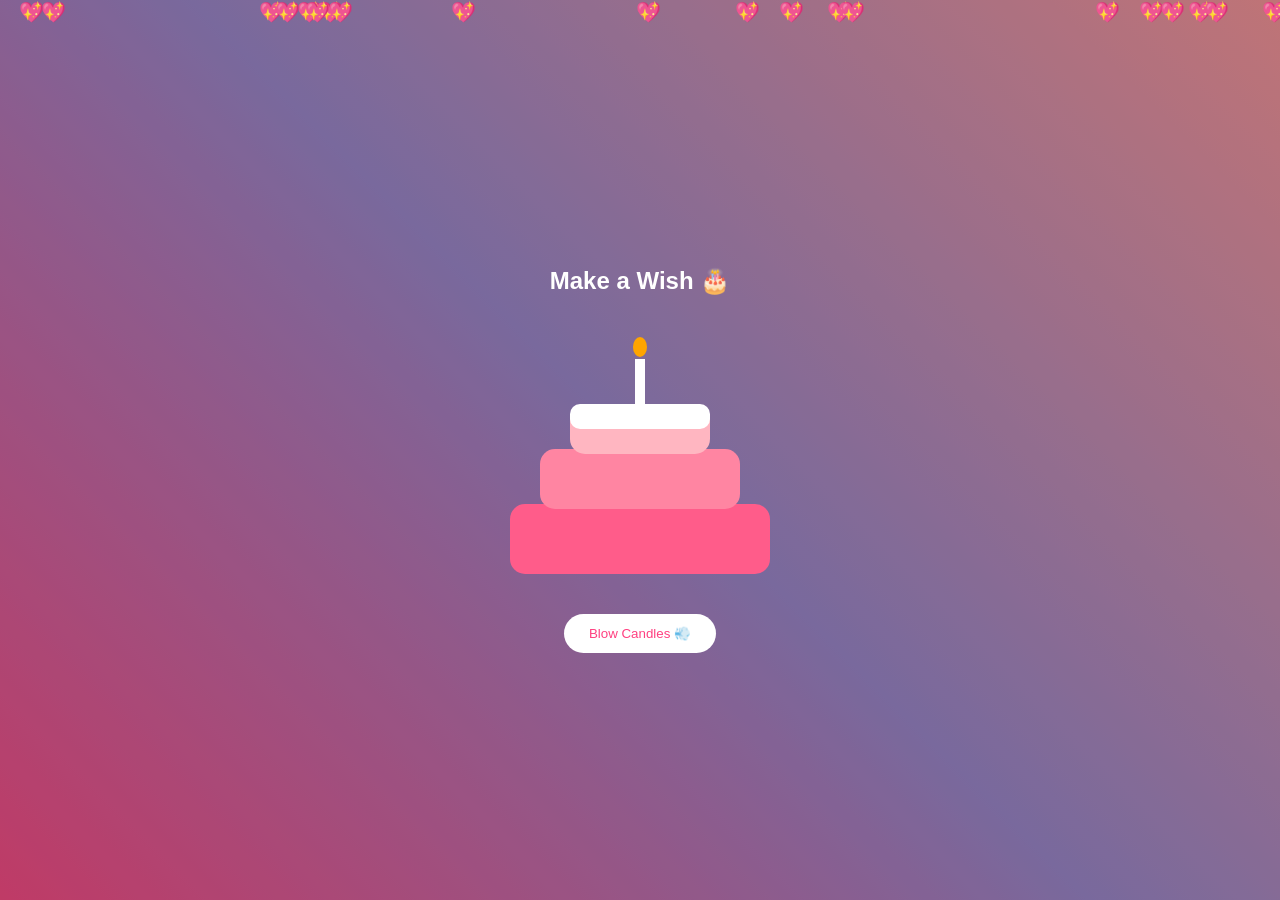
==== main.html @ f1bb5a37 "save2" ====
<!DOCTYPE html>
<html lang="en">
<head>
<meta charset="UTF-8">
<meta name="viewport" content="width=device-width, initial-scale=1.0">
<title>For You 💖</title>
<link rel="stylesheet" href="main.css">
</head>

<body>

<!-- 🎂 CAKE SCREEN -->
<section id="cake-screen" class="screen active">
    <h1>Make a Wish 🎂</h1>

    <div class="cake">
        <div class="layer bottom-layer"></div>
        <div class="layer middle-layer"></div>
        <div class="layer top-layer"></div>
        <div class="icing"></div>

        <div class="candle">
            <div class="flame" id="flame"></div>
        </div>
    </div>

    <button onclick="blowCandle()">Blow Candles 💨</button>
</section>

<!-- ❓ QUESTION -->
<section id="question-screen" class="screen">
    <div class="question-box">
        <h1>Ready for your surprise? 😏</h1>

        <div class="btn-group">
            <button onclick="answerYes()">YES 💖</button>
            <button onclick="answerNo()">NO 🙄</button>
        </div>

        <p id="noMsg"></p>
    </div>
</section>

<!-- 🎁 BOXES -->
<section id="boxes-screen" class="screen">
    <h1>Choose Your Surprise 🎁</h1>

    <div class="boxes">
        <div class="gift-box" onclick="openBox(this,1)">
            <div class="gift-lid"></div>
            <div class="gift-body">📸 Memories</div>
        </div>

        <div class="gift-box" onclick="openBox(this,2)">
            <div class="gift-lid"></div>
            <div class="gift-body">💌 Wishes</div>
        </div>

        <div class="gift-box" onclick="openBox(this,3)">
            <div class="gift-lid"></div>
            <div class="gift-body">🙏 Prayer</div>
        </div>
    </div>
</section>

<!-- 📄 VIEW PAGE -->
<section id="view-screen" class="screen">
    <button class="back-btn" onclick="goBack()">⬅ Back</button>
    <div id="view-content"></div>
</section>

<script src="main.js"></script>
</body>
</html>
---- main.css ----
:root {
    --main-gradient: linear-gradient(45deg, #ff4e88, #a18cd1, #ff9a9e);
}

body {
    margin: 0;
    font-family: 'Poppins', sans-serif;
    overflow: hidden;
    text-align: center;
    color: white;
}

/* SCREENS */
.screen {
    position: absolute;
    inset: 0;
    display: none;
    justify-content: center;
    align-items: center;
    flex-direction: column;
}
.active { display: flex; }

/* BACKGROUND */
#cake-screen,
#question-screen,
#boxes-screen,
#view-screen {
    background: var(--main-gradient);
}

/* OVERLAY */
.screen::before {
    content: "";
    position: absolute;
    inset: 0;
    background: rgba(0,0,0,0.25);
}
.screen > * { position: relative; z-index: 2; }

/* 🎂 CAKE */
.cake {
    position: relative;
    width: 260px;
    height: 220px;
    margin: 40px auto;
}

.layer {
    position: absolute;
    left: 50%;
    transform: translateX(-50%);
    border-radius: 15px;
}

.bottom-layer { width: 260px; height: 70px; background:#ff5c8a; bottom:0; }
.middle-layer { width: 200px; height: 60px; background:#ff85a2; bottom:65px; }
.top-layer { width: 140px; height: 50px; background:#ffb6c1; bottom:120px; }

.icing {
    position: absolute;
    width: 140px;
    height: 25px;
    background: white;
    border-radius: 10px;
    bottom:145px;
    left:50%;
    transform: translateX(-50%);
}

/* CANDLE */
.candle {
    width:10px;
    height:45px;
    background:white;
    position:absolute;
    bottom:170px;
    left:50%;
    transform:translateX(-50%);
}

/* FLAME */
.flame {
    width:14px;
    height:20px;
    background:orange;
    border-radius:50%;
    position:absolute;
    top:-22px;
    left:50%;
    transform:translateX(-50%);
    animation:flicker 0.2s infinite alternate;
}

@keyframes flicker {
    from { transform:translateX(-50%) scale(1); }
    to { transform:translateX(-50%) scale(1.2); }
}

.blow {
    animation:blowOut 0.6s forwards;
}
@keyframes blowOut {
    to { opacity:0; transform:translateX(-50%) scale(0); }
}

/* BUTTON */
button {
    padding:12px 25px;
    border-radius:25px;
    border:none;
    cursor:pointer;
    background:white;
    color:#ff4081;
}

/* ❓ QUESTION BOX */
.question-box {
    width:320px;
    padding:30px;
    background:rgba(255,255,255,0.15);
    backdrop-filter:blur(15px);
    border-radius:25px;
}

.btn-group { margin-top:20px; }

/* 🎁 BOXES */
.boxes {
    display:flex;
    gap:30px;
    margin-top:30px;
}

/* 🎁 GIFT BOX */
.gift-box {
    width:160px;
    height:160px;
    position:relative;
    cursor:pointer;
    perspective:1000px;
}

.gift-body {
    width:100%;
    height:100%;
    background:rgba(255,255,255,0.2);
    border-radius:20px;
    display:flex;
    justify-content:center;
    align-items:center;
    font-weight:bold;
}

.gift-lid {
    position:absolute;
    top:-18px;
    width:100%;
    height:40px;
    background:rgba(255,255,255,0.3);
    border-radius:15px;
    transform-origin:bottom;
    transition:0.6s;
}

.gift-box.open .gift-lid {
    transform: rotateX(-120deg);
}

/* VIEW */
#view-content {
    width:70%;
    padding:30px;
    background:rgba(255,255,255,0.2);
    border-radius:25px;
}

/* BACK BUTTON */
.back-btn {
    position:absolute;
    top:20px;
    left:20px;
}

/* 💖 HEARTS */
.heart {
    position:absolute;
    font-size:20px;
    animation:floatUp linear infinite;
}
@keyframes floatUp {
    from { transform:translateY(0); }
    to { transform:translateY(-100vh); }
}
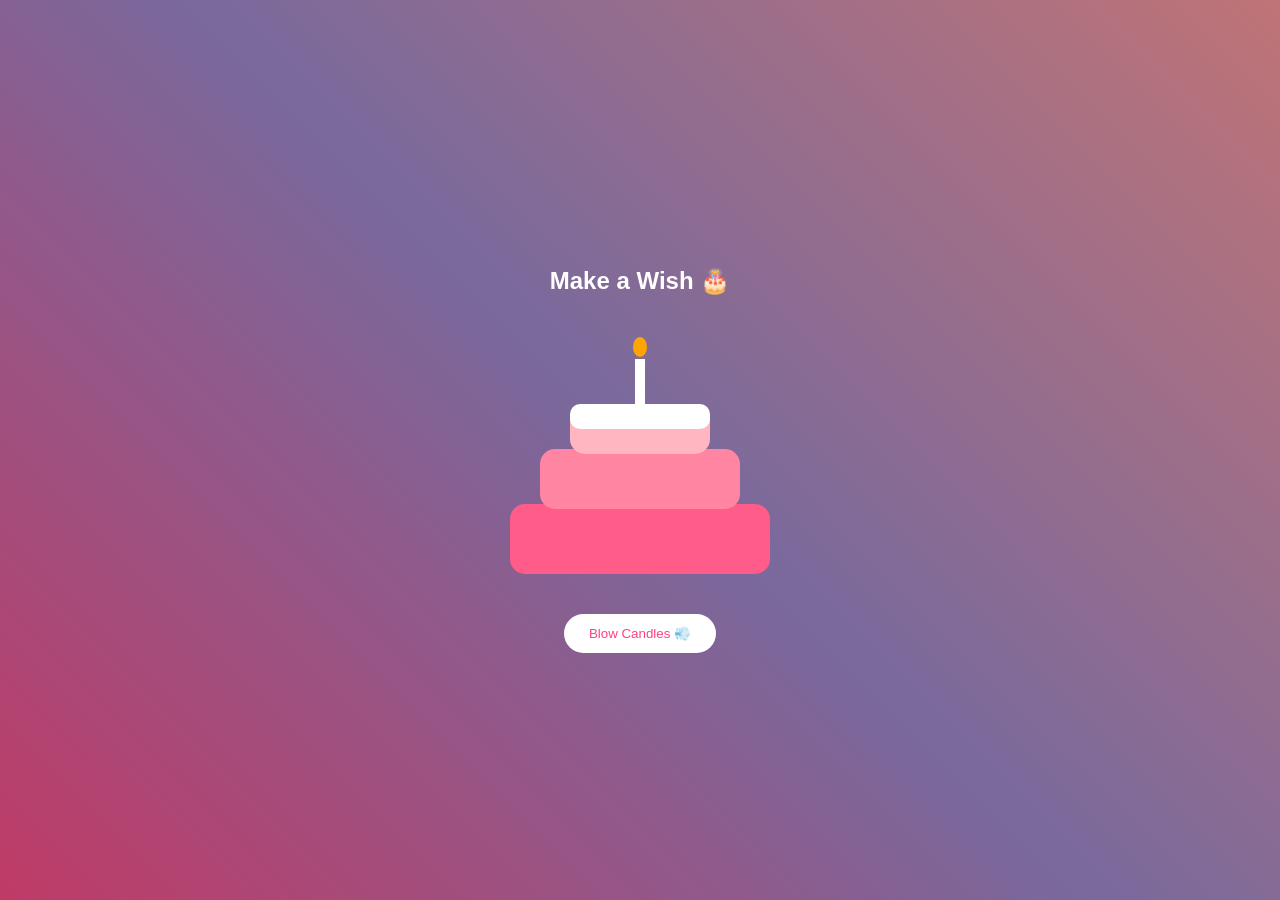
==== commit da84bce3: "save3" ====
--- a/main.html
+++ b/main.html
@@ -41,31 +41,32 @@
     </div>
 </section>
 
-<!-- 🎁 BOXES -->
 <section id="boxes-screen" class="screen">
     <h1>Choose Your Surprise 🎁</h1>
 
-    <div class="boxes">
+    <div class="boxes">  <!-- ✅ THIS WRAPPER MUST EXIST -->
+
         <div class="gift-box" onclick="openBox(this,1)">
             <div class="gift-lid"></div>
-            <div class="gift-body">📸 Memories</div>
+            <div class="gift-body">📸 <span>Memories</span></div>
         </div>
 
         <div class="gift-box" onclick="openBox(this,2)">
             <div class="gift-lid"></div>
-            <div class="gift-body">💌 Wishes</div>
+            <div class="gift-body">💌 <span>Wishes</span></div>
         </div>
 
         <div class="gift-box" onclick="openBox(this,3)">
             <div class="gift-lid"></div>
-            <div class="gift-body">🙏 Prayer</div>
+            <div class="gift-body">🙏 <span>Prayer</span></div>
         </div>
+
     </div>
 </section>
 
 <!-- 📄 VIEW PAGE -->
 <section id="view-screen" class="screen">
-    <button class="back-btn" onclick="goBack()">⬅ Back</button>
+<button class="back-btn" onclick="goBack()">⬅ Back</button>
     <div id="view-content"></div>
 </section>
 
--- a/main.css
+++ b/main.css
@@ -18,6 +18,7 @@
     justify-content: center;
     align-items: center;
     flex-direction: column;
+    overflow: hidden;
 }
 .active { display: flex; }
 
@@ -35,6 +36,7 @@
     position: absolute;
     inset: 0;
     background: rgba(0,0,0,0.25);
+    pointer-events: none;
 }
 .screen > * { position: relative; z-index: 2; }
 
@@ -125,42 +127,101 @@
 
 .btn-group { margin-top:20px; }
 
-/* 🎁 BOXES */
+/* 🎁 CLEAN HORIZONTAL BOX LAYOUT */
 .boxes {
-    display:flex;
-    gap:30px;
-    margin-top:30px;
+    display: flex;
+    justify-content: center;
+    align-items: center;
+    gap: 50px;
+    margin-top: 60px;
 }
 
 /* 🎁 GIFT BOX */
 .gift-box {
-    width:160px;
-    height:160px;
-    position:relative;
-    cursor:pointer;
-    perspective:1000px;
-}
-
+    width: 180px;
+    height: 180px;
+
+    position: relative;
+    flex: 0 0 auto;
+
+    border-radius: 20px;
+    overflow: hidden;
+
+    display: flex;
+    justify-content: center;
+    align-items: center;
+
+    cursor: pointer;
+    transition: transform 0.3s ease;
+}
+
+.gift-box:hover {
+    transform: translateY(-12px) scale(1.05);
+}
+
+/* 🎁 BODY */
 .gift-body {
-    width:100%;
-    height:100%;
-    background:rgba(255,255,255,0.2);
-    border-radius:20px;
-    display:flex;
-    justify-content:center;
-    align-items:center;
-    font-weight:bold;
-}
-
+    width: 100%;
+    height: 100%;
+
+    background: rgba(255,255,255,0.15);
+    backdrop-filter: blur(10px);
+
+    border-radius: 20px;
+
+    display: flex;
+    flex-direction: column;
+    justify-content: center;
+    align-items: center;
+
+    font-size: 16px;
+    font-weight: bold;
+
+    position: relative;
+    z-index: 2;
+}
+
+/* 🎀 RIBBON FIXED */
+.gift-body::before {
+    content: "";
+    position: absolute;
+    width: 8px;
+    height: 100%;
+    background: linear-gradient(#fff, #ff4e88);
+    left: 50%;
+    transform: translateX(-50%);
+    z-index: 1;
+}
+
+.gift-body::after {
+    content: "";
+    position: absolute;
+    height: 8px;
+    width: 100%;
+    background: linear-gradient(90deg, #fff, #a18cd1);
+    top: 50%;
+    transform: translateY(-50%);
+    z-index: 1;
+}
+
+/* TEXT */
+.gift-body span {
+    margin-top: 8px;
+    font-size: 14px;
+    position: relative;
+    z-index: 3;
+}
+
+/* 🎁 LID */
 .gift-lid {
-    position:absolute;
-    top:-18px;
-    width:100%;
-    height:40px;
-    background:rgba(255,255,255,0.3);
-    border-radius:15px;
-    transform-origin:bottom;
-    transition:0.6s;
+    position: absolute;
+    top: -18px;
+    width: 100%;
+    height: 40px;
+    background: rgba(255,255,255,0.3);
+    border-radius: 15px;
+    transform-origin: bottom;
+    transition: transform 0.6s ease;
 }
 
 .gift-box.open .gift-lid {
@@ -177,9 +238,10 @@
 
 /* BACK BUTTON */
 .back-btn {
-    position:absolute;
-    top:20px;
-    left:20px;
+    position: absolute;
+    top: 20px;
+    left: 20px;
+    z-index: 10;
 }
 
 /* 💖 HEARTS */
@@ -191,4 +253,54 @@
 @keyframes floatUp {
     from { transform:translateY(0); }
     to { transform:translateY(-100vh); }
+}
+
+/* 💎 LUXURY CARD */
+.lux-card {
+    width: 75%;
+    max-width: 700px;
+    padding: 40px;
+    background: rgba(255,255,255,0.15);
+    backdrop-filter: blur(20px);
+    border-radius: 25px;
+    box-shadow: 0 25px 60px rgba(0,0,0,0.4);
+    text-align: center;
+}
+
+.lux-card h2 {
+    margin-bottom: 20px;
+    font-size: 26px;
+}
+
+.lux-card p {
+    font-size: 18px;
+    line-height: 1.6;
+}
+
+/* 📸 GALLERY */
+.gallery {
+    display: flex;
+    gap: 15px;
+    justify-content: center;
+    margin-bottom: 20px;
+}
+
+.gallery img {
+    width: 120px;
+    height: 160px;
+    object-fit: cover;
+    border-radius: 15px;
+    transition: 0.4s;
+}
+
+.gallery img:hover {
+    transform: scale(1.1);
+}
+
+/* ✨ GLOW CARD */
+.glow-card {
+    box-shadow:
+        0 0 20px rgba(255,255,255,0.3),
+        0 0 40px rgba(255,200,255,0.4),
+        0 0 60px rgba(255,150,255,0.5);
 }
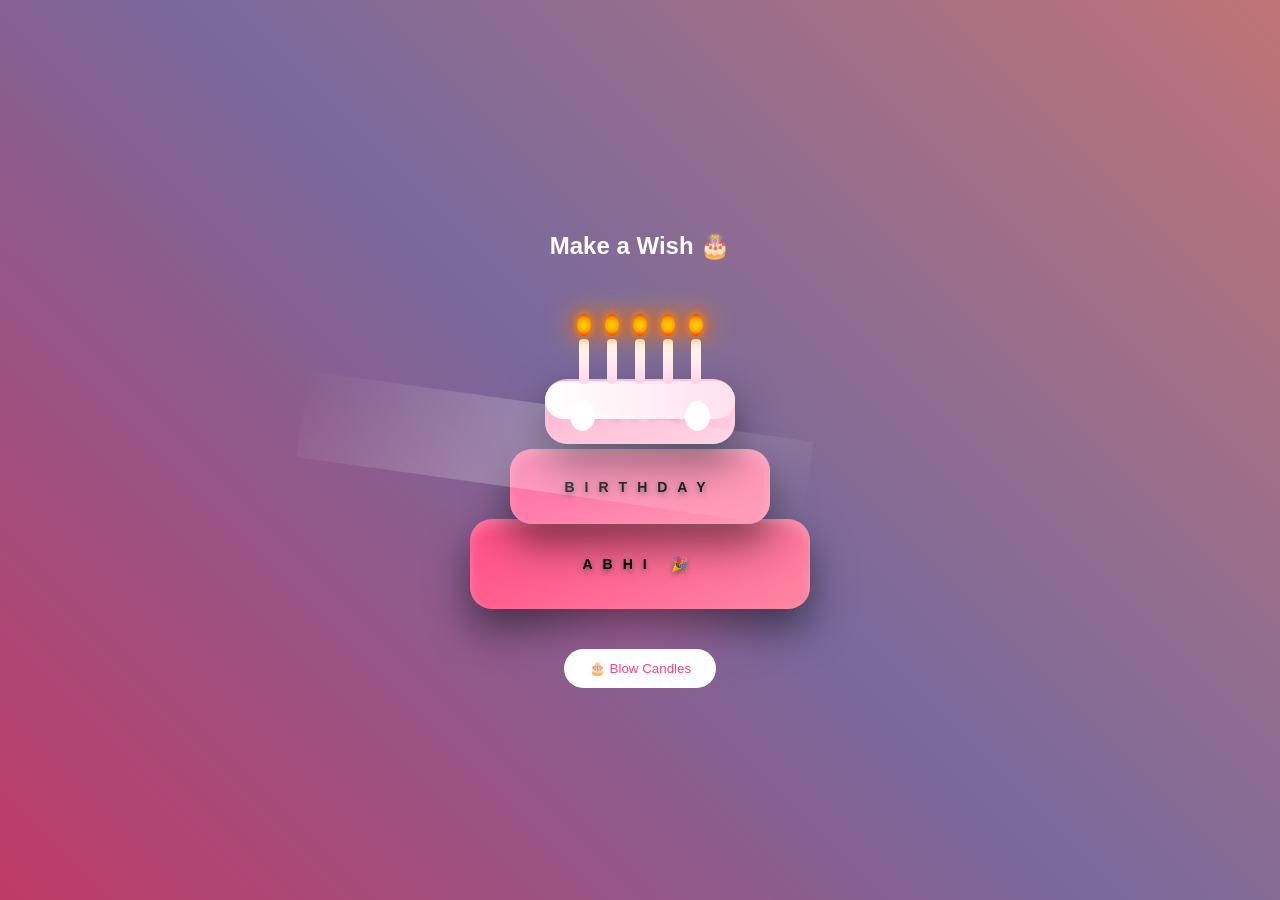
==== commit 63eb8aac: "4" ====
--- a/main.html
+++ b/main.html
@@ -12,20 +12,32 @@
 <!-- 🎂 CAKE SCREEN -->
 <section id="cake-screen" class="screen active">
     <h1>Make a Wish 🎂</h1>
-
-    <div class="cake">
-        <div class="layer bottom-layer"></div>
-        <div class="layer middle-layer"></div>
-        <div class="layer top-layer"></div>
-        <div class="icing"></div>
-
-        <div class="candle">
-            <div class="flame" id="flame"></div>
-        </div>
+<div class="cake">
+    <div class="layer bottom-layer">
+        <span>ABHI 🎉</span>
     </div>
 
-    <button onclick="blowCandle()">Blow Candles 💨</button>
-</section>
+    <div class="layer middle-layer">
+        <span>BIRTHDAY</span>
+    </div>
+
+    <div class="layer top-layer">
+        <span>HAPPY</span>
+    </div>
+
+    <div class="icing"></div>
+
+    <!-- 🎂 MULTIPLE CANDLES -->
+    <div class="candles">
+        <div class="candle"><div class="flame"></div></div>
+        <div class="candle"><div class="flame"></div></div>
+        <div class="candle"><div class="flame"></div></div>
+        <div class="candle"><div class="flame"></div></div>
+        <div class="candle"><div class="flame"></div></div>
+    </div>
+</div>
+
+<button onclick="blowCandles()">🎂 Blow Candles</button></section>
 
 <!-- ❓ QUESTION -->
 <section id="question-screen" class="screen">
@@ -42,8 +54,7 @@
 </section>
 
 <section id="boxes-screen" class="screen">
-    <h1>Choose Your Surprise 🎁</h1>
-
+<h1>Choose Your Surprise 🎁</h1>
     <div class="boxes">  <!-- ✅ THIS WRAPPER MUST EXIST -->
 
         <div class="gift-box" onclick="openBox(this,1)">
--- a/main.css
+++ b/main.css
@@ -41,69 +41,188 @@
 .screen > * { position: relative; z-index: 2; }
 
 /* 🎂 CAKE */
+/* ================= 🎂 PREMIUM CAKE ================= */
 .cake {
     position: relative;
+    width: 340px;
+    height: 290px;
+    margin: 40px auto;
+    animation: floatCake 3s ease-in-out infinite;
+}
+
+/* FLOAT */
+@keyframes floatCake {
+    0%,100% { transform: translateY(0); }
+    50% { transform: translateY(-15px); }
+}
+
+/* 🌟 GLOW BASE */
+.cake::before {
+    content: "";
+    position: absolute;
+    bottom: -25px;
+    left: 50%;
+    transform: translateX(-50%);
     width: 260px;
-    height: 220px;
-    margin: 40px auto;
-}
-
+    height: 60px;
+    background: radial-gradient(circle, rgba(255,120,200,0.7), transparent);
+    filter: blur(25px);
+}
+
+/* ✨ SHINE SWEEP */
+.cake::after {
+    content: "";
+    position: absolute;
+    top: 30%;
+    left: -50%;
+    width: 150%;
+    height: 30%;
+
+    background: linear-gradient(
+        120deg,
+        transparent,
+        rgba(255,255,255,0.25),
+        transparent
+    );
+
+    transform: rotate(8deg);
+    animation: shineMove 5s linear infinite;
+}
+
+@keyframes shineMove {
+    from { left: -50%; }
+    to { left: 120%; }
+}
+
+
+/* 🎂 LAYERS */
 .layer {
     position: absolute;
     left: 50%;
     transform: translateX(-50%);
-    border-radius: 15px;
-}
-
-.bottom-layer { width: 260px; height: 70px; background:#ff5c8a; bottom:0; }
-.middle-layer { width: 200px; height: 60px; background:#ff85a2; bottom:65px; }
-.top-layer { width: 140px; height: 50px; background:#ffb6c1; bottom:120px; }
-
+    border-radius: 22px;
+
+    box-shadow:
+        inset 0 6px 12px rgba(255,255,255,0.25),
+        0 20px 40px rgba(0,0,0,0.5);
+}
+
+/* bottom */
+.bottom-layer {
+    width: 340px;
+    height: 90px;
+    background: linear-gradient(145deg, #ff4e88, #ff85a2);
+    bottom: 0;
+}
+
+/* middle */
+.middle-layer {
+    width: 260px;
+    height: 75px;
+    background: linear-gradient(145deg, #ff6fa5, #ff9ab8);
+    bottom: 85px;
+}
+
+/* top */
+.top-layer {
+    width: 190px;
+    height: 65px;
+    background: linear-gradient(145deg, #ff9ac0, #ffd1e3);
+    bottom: 165px;
+}
+
+/* 🍦 ICING (ANIMATED) */
 .icing {
     position: absolute;
-    width: 140px;
-    height: 25px;
-    background: white;
-    border-radius: 10px;
-    bottom:145px;
-    left:50%;
+    width: 190px;
+    height: 38px;
+    bottom: 190px;
+    left: 50%;
     transform: translateX(-50%);
-}
-
-/* CANDLE */
+    border-radius: 20px;
+
+    background: linear-gradient(270deg,#fff,#ffeef5,#ffd6e7,#fff);
+    background-size: 400% 400%;
+    animation: icingMove 6s ease infinite;
+}
+
+@keyframes icingMove {
+    0% { background-position:0% 50%; }
+    50% { background-position:100% 50%; }
+    100% { background-position:0% 50%; }
+}
+
+/* icing drips */
+.icing::before,
+.icing::after {
+    content: "";
+    position: absolute;
+    width: 25px;
+    height: 30px;
+    background: #fff;
+    border-radius: 50%;
+    bottom: -12px;
+}
+.icing::before { left: 25px; }
+.icing::after { right: 25px; }
+
+
+/* 🕯 CANDLES (6 TOTAL) */
+/* 🎯 CANDLES WRAPPER (ALIGNED ON TOP LAYER) */
+.candles {
+    position: absolute;
+    bottom: 225px;   /* 🔥 perfectly sits on top layer */
+    left: 50%;
+    transform: translateX(-50%);
+
+    display: flex;
+    gap: 18px;
+}
+
+/* 🕯 CANDLE */
 .candle {
-    width:10px;
-    height:45px;
-    background:white;
-    position:absolute;
-    bottom:170px;
-    left:50%;
-    transform:translateX(-50%);
-}
-
-/* FLAME */
+    width: 10px;
+    height: 45px;
+    background: linear-gradient(#fff, #ffd6e7);
+    border-radius: 4px;
+    position: relative;
+}
+
+/* 🔥 FLAME */
 .flame {
-    width:14px;
-    height:20px;
-    background:orange;
-    border-radius:50%;
-    position:absolute;
-    top:-22px;
-    left:50%;
-    transform:translateX(-50%);
-    animation:flicker 0.2s infinite alternate;
-}
-
+    width: 14px;
+    height: 22px;
+    background: radial-gradient(circle, #ffd700, orange, red);
+    border-radius: 50%;
+
+    position: absolute;
+    top: -25px;
+    left: 50%;
+    transform: translateX(-50%);
+
+    animation: flicker 0.2s infinite alternate;
+
+    box-shadow:
+        0 0 10px orange,
+        0 0 20px red,
+        0 0 30px yellow;
+}
+
+/* flicker */
 @keyframes flicker {
-    from { transform:translateX(-50%) scale(1); }
-    to { transform:translateX(-50%) scale(1.2); }
-}
-
+    from { transform: translateX(-50%) scale(1); }
+    to { transform: translateX(-50%) scale(1.3); }
+}
+
+/* blow */
 .blow {
-    animation:blowOut 0.6s forwards;
+    animation: blowOut 0.6s forwards;
 }
 @keyframes blowOut {
-    to { opacity:0; transform:translateX(-50%) scale(0); }
+    to {
+        opacity: 0;
+        transform: translateX(-50%) scale(0);
+    }
 }
 
 /* BUTTON */
@@ -118,16 +237,36 @@
 
 /* ❓ QUESTION BOX */
 .question-box {
-    width:320px;
-    padding:30px;
-    background:rgba(255,255,255,0.15);
-    backdrop-filter:blur(15px);
-    border-radius:25px;
-}
-
-.btn-group { margin-top:20px; }
-
-/* 🎁 CLEAN HORIZONTAL BOX LAYOUT */
+    width: 360px;
+    padding: 35px;
+    background: rgba(255, 255, 255, 0.12);
+    backdrop-filter: blur(18px);
+    border-radius: 25px;
+    box-shadow:
+        0 20px 50px rgba(0,0,0,0.4),
+        inset 0 0 20px rgba(255,255,255,0.1);
+    text-align: center;
+    animation: fadeUpBox 0.8s ease;
+}
+
+@keyframes fadeUpBox {
+    from { opacity:0; transform:translateY(30px) scale(0.95); }
+    to { opacity:1; transform:translateY(0) scale(1); }
+}
+
+.btn-group button {
+    margin: 10px;
+    padding: 12px 28px;
+    border-radius: 25px;
+    border: none;
+    font-size: 15px;
+    font-weight: 600;
+    background: linear-gradient(45deg, #ff4e88, #a18cd1);
+    color: white;
+    box-shadow: 0 10px 25px rgba(0,0,0,0.3);
+}
+
+/* 🎁 BOXES */
 .boxes {
     display: flex;
     justify-content: center;
@@ -136,21 +275,12 @@
     margin-top: 60px;
 }
 
-/* 🎁 GIFT BOX */
 .gift-box {
     width: 180px;
     height: 180px;
-
     position: relative;
-    flex: 0 0 auto;
-
     border-radius: 20px;
     overflow: hidden;
-
-    display: flex;
-    justify-content: center;
-    align-items: center;
-
     cursor: pointer;
     transition: transform 0.3s ease;
 }
@@ -163,25 +293,23 @@
 .gift-body {
     width: 100%;
     height: 100%;
-
     background: rgba(255,255,255,0.15);
     backdrop-filter: blur(10px);
-
     border-radius: 20px;
-
     display: flex;
-    flex-direction: column;
     justify-content: center;
     align-items: center;
-
-    font-size: 16px;
-    font-weight: bold;
-
     position: relative;
     z-index: 2;
 }
 
-/* 🎀 RIBBON FIXED */
+/* 🎀 RIBBON */
+.gift-body::before,
+.gift-body::after {
+    z-index: 0;
+    opacity: 0.6;
+}
+
 .gift-body::before {
     content: "";
     position: absolute;
@@ -190,7 +318,6 @@
     background: linear-gradient(#fff, #ff4e88);
     left: 50%;
     transform: translateX(-50%);
-    z-index: 1;
 }
 
 .gift-body::after {
@@ -201,39 +328,102 @@
     background: linear-gradient(90deg, #fff, #a18cd1);
     top: 50%;
     transform: translateY(-50%);
-    z-index: 1;
 }
 
 /* TEXT */
 .gift-body span {
-    margin-top: 8px;
-    font-size: 14px;
     position: relative;
     z-index: 3;
-}
-
-/* 🎁 LID */
-.gift-lid {
-    position: absolute;
-    top: -18px;
-    width: 100%;
-    height: 40px;
-    background: rgba(255,255,255,0.3);
+    font-size: 15px;
+    transition: 0.3s ease;
+}
+
+/* ✨ GLOW HOVER */
+.gift-box:hover .gift-body span {
+    text-shadow:
+        0 0 8px #fff,
+        0 0 15px #ff4e88,
+        0 0 25px #a18cd1;
+    transform: scale(1.1);
+}
+
+/* 🎬 HEADING */
+#boxes-screen h1 {
+    opacity: 0;
+    transform: translateY(-30px);
+    font-size: 65px;
+}
+
+#boxes-screen.active h1 {
+    animation: fadeSlide 1s ease forwards;
+}
+
+@keyframes fadeSlide {
+    to {
+        opacity: 1;
+        transform: translateY(0);
+    }
+}
+
+/* 📸 MEMORIES GLASSMORPHISM */
+#view-content {
+    display: flex;
+    flex-direction: column;
+    align-items: center;
+
+    width: 70%;
+    max-width: 750px;
+    padding: 40px;
+
+    background: rgba(255, 255, 255, 0.15);
+    backdrop-filter: blur(20px);
+    -webkit-backdrop-filter: blur(20px);
+
+    border-radius: 25px;
+
+    border: 1px solid rgba(255,255,255,0.25);
+
+    box-shadow:
+        0 25px 60px rgba(0,0,0,0.4),
+        inset 0 0 20px rgba(255,255,255,0.15);
+}
+
+/* 📷 GALLERY */
+.gallery {
+    display: flex;
+    gap: 18px;
+    justify-content: center;
+    flex-wrap: wrap;
+    margin-bottom: 25px;
+}
+
+/* IMAGES */
+.gallery img {
+    width: 130px;
+    height: 170px;
+    object-fit: cover;
+
     border-radius: 15px;
-    transform-origin: bottom;
-    transition: transform 0.6s ease;
-}
-
-.gift-box.open .gift-lid {
-    transform: rotateX(-120deg);
-}
-
-/* VIEW */
-#view-content {
-    width:70%;
-    padding:30px;
-    background:rgba(255,255,255,0.2);
-    border-radius:25px;
+
+    transition: all 0.4s ease;
+
+    box-shadow: 0 10px 25px rgba(0,0,0,0.3);
+}
+
+/* HOVER EFFECT */
+.gallery img:hover {
+    transform: scale(1.12) rotate(1deg);
+    box-shadow:
+        0 15px 35px rgba(0,0,0,0.4),
+        0 0 20px rgba(255,255,255,0.3);
+}
+
+/* OPTIONAL TEXT BELOW IMAGES */
+#memories-content p {
+    font-size: 18px;
+    line-height: 1.6;
+    max-width: 500px;
+    opacity: 0.9;
 }
 
 /* BACK BUTTON */
@@ -244,63 +434,216 @@
     z-index: 10;
 }
 
-/* 💖 HEARTS */
-.heart {
-    position:absolute;
-    font-size:20px;
-    animation:floatUp linear infinite;
-}
-@keyframes floatUp {
-    from { transform:translateY(0); }
-    to { transform:translateY(-100vh); }
-}
-
-/* 💎 LUXURY CARD */
-.lux-card {
-    width: 75%;
-    max-width: 700px;
+/* 💎 COMMON GLASS CARD (USE FOR WISHES + PRAYER) */
+/* 💎 GLASS CARD WITH GLOW (FOR ALL SECTIONS) */
+.glass-card {
+    display: flex;
+    flex-direction: column;
+    align-items: center;
+
+    width: 70%;
+    max-width: 750px;
     padding: 40px;
-    background: rgba(255,255,255,0.15);
+
+    background: rgba(255, 255, 255, 0.15);
     backdrop-filter: blur(20px);
+    -webkit-backdrop-filter: blur(20px);
+
     border-radius: 25px;
-    box-shadow: 0 25px 60px rgba(0,0,0,0.4);
+
+    border: 1px solid rgba(255,255,255,0.25);
+
+    box-shadow:
+        0 25px 60px rgba(0,0,0,0.4),
+        inset 0 0 20px rgba(255,255,255,0.15),
+
+        /* ✨ ADD THIS GLOW */
+        0 0 25px rgba(255,255,255,0.2),
+        0 0 45px rgba(255,150,255,0.3),
+        0 0 70px rgba(255,120,200,0.4);
+
     text-align: center;
-}
-
-.lux-card h2 {
-    margin-bottom: 20px;
-    font-size: 26px;
-}
-
-.lux-card p {
-    font-size: 18px;
-    line-height: 1.6;
-}
-
-/* 📸 GALLERY */
-.gallery {
-    display: flex;
-    gap: 15px;
-    justify-content: center;
-    margin-bottom: 20px;
-}
-
-.gallery img {
-    width: 120px;
-    height: 160px;
-    object-fit: cover;
-    border-radius: 15px;
-    transition: 0.4s;
-}
-
-.gallery img:hover {
-    transform: scale(1.1);
-}
-
-/* ✨ GLOW CARD */
-.glow-card {
+
+    transition: 0.4s ease;
+}
+
+/* ✨ HOVER GLOW BOOST */
+.glass-card:hover {
+    transform: scale(1.02);
+
+    box-shadow:
+        0 30px 70px rgba(0,0,0,0.5),
+        inset 0 0 25px rgba(255,255,255,0.2),
+
+        0 0 40px rgba(255,255,255,0.3),
+        0 0 70px rgba(255,120,200,0.5),
+        0 0 100px rgba(255,80,150,0.6);
+}
+
+/* 🌟 OPTIONAL SPECIAL GLOW FOR PRAYER */
+.prayer-glow {
     box-shadow:
         0 0 20px rgba(255,255,255,0.3),
         0 0 40px rgba(255,200,255,0.4),
         0 0 60px rgba(255,150,255,0.5);
+}
+
+/* ✨ FADE-IN ANIMATION */
+.fade-text {
+    opacity: 0;
+    transform: translateY(15px);
+    animation: fadeText 1.2s ease forwards;
+}
+
+/* delay for smoother effect */
+.fade-text.delay-1 { animation-delay: 0.3s; }
+.fade-text.delay-2 { animation-delay: 0.6s; }
+
+@keyframes fadeText {
+    to {
+        opacity: 1;
+        transform: translateY(0);
+    }
+}
+
+/* 🔥 FIRE RAIN (FALLING FROM TOP) */
+.blast {
+    position: fixed;
+    top: -20px;   /* start above screen */
+    width: 8px;
+    height: 8px;
+    border-radius: 50%;
+    pointer-events: none;
+
+    background: radial-gradient(circle, #fff, #ffb300, #ff3d00);
+
+    animation: fireRain 2.5s linear forwards;
+}
+
+/* 🌧️ FALLING EFFECT */
+@keyframes fireRain {
+    0% {
+        opacity: 1;
+        transform: translate(0, 0) scale(1);
+    }
+
+    100% {
+        opacity: 0;
+        transform:
+            translate(calc(var(--x) * 1px), 110vh)
+            scale(0.3);
+    }
+}
+
+/* 🎂 CAKE TEXT */
+.layer span {
+    position: absolute;
+    top: 50%;
+    left: 50%;
+    transform: translate(-50%, -50%);
+
+    font-size: 14px;
+    font-weight: 700;
+
+    color: black;
+    letter-spacing: 10px;
+    white-space: nowrap;      /* prevents breaking */
+    overflow: visible;        /* ensures no hiding */
+
+
+    text-shadow:
+        0 2px 6px rgba(0,0,0,0.6),
+        0 0 10px rgba(255,255,255,0.4);
+
+    pointer-events: none;
+}   
+
+.layer span {
+    animation: glowText 2s ease-in-out infinite alternate;
+}
+
+@keyframes glowText {
+    from {
+        text-shadow: 0 0 8px rgba(255,255,255,0.4);
+    }
+    to {
+        text-shadow: 
+            0 0 15px rgba(255,255,255,0.8),
+            0 0 25px #ff4e88;
+    }
+}
+
+.balloon {
+    position: fixed;
+    bottom: -100px;
+    width: 40px;
+    height: 55px;
+    border-radius: 50% 50% 45% 45%;
+    background: radial-gradient(circle, #ff4e88, #a18cd1);
+    animation: floatUp 6s linear forwards;
+    pointer-events: none;
+}
+
+/* string */
+.balloon::after {
+    content: "";
+    position: absolute;
+    width: 2px;
+    height: 40px;
+    background: rgba(255,255,255,0.6);
+    left: 50%;
+    top: 100%;
+    transform: translateX(-50%);
+}
+
+@keyframes floatUp {
+    0% {
+        transform: translateY(0) scale(1);
+        opacity: 1;
+    }
+    90% {
+        opacity: 1;
+    }
+    100% {
+        transform: translateY(-120vh) scale(1.1);
+        opacity: 0;
+    }
+}
+.pop {
+    position: fixed;
+    width: 10px;
+    height: 10px;
+    border-radius: 50%;
+    pointer-events: none;
+
+    background: radial-gradient(circle, #fff, #ff4e88, #a18cd1);
+
+    animation: popBlast 0.7s ease-out forwards;
+}
+
+@keyframes popBlast {
+    0% {
+        opacity: 1;
+        transform: scale(1) translate(0,0);
+    }
+    100% {
+        opacity: 0;
+        transform: scale(2.5) translate(var(--x), var(--y));
+    }
+}
+
+.screen {
+    position: absolute;
+    inset: 0;
+    display: none;
+    justify-content: center;
+    align-items: center;
+    flex-direction: column;
+    overflow: hidden;
+    z-index: 1;
+}
+
+.screen.active {
+    display: flex;
+    z-index: 10;
 }
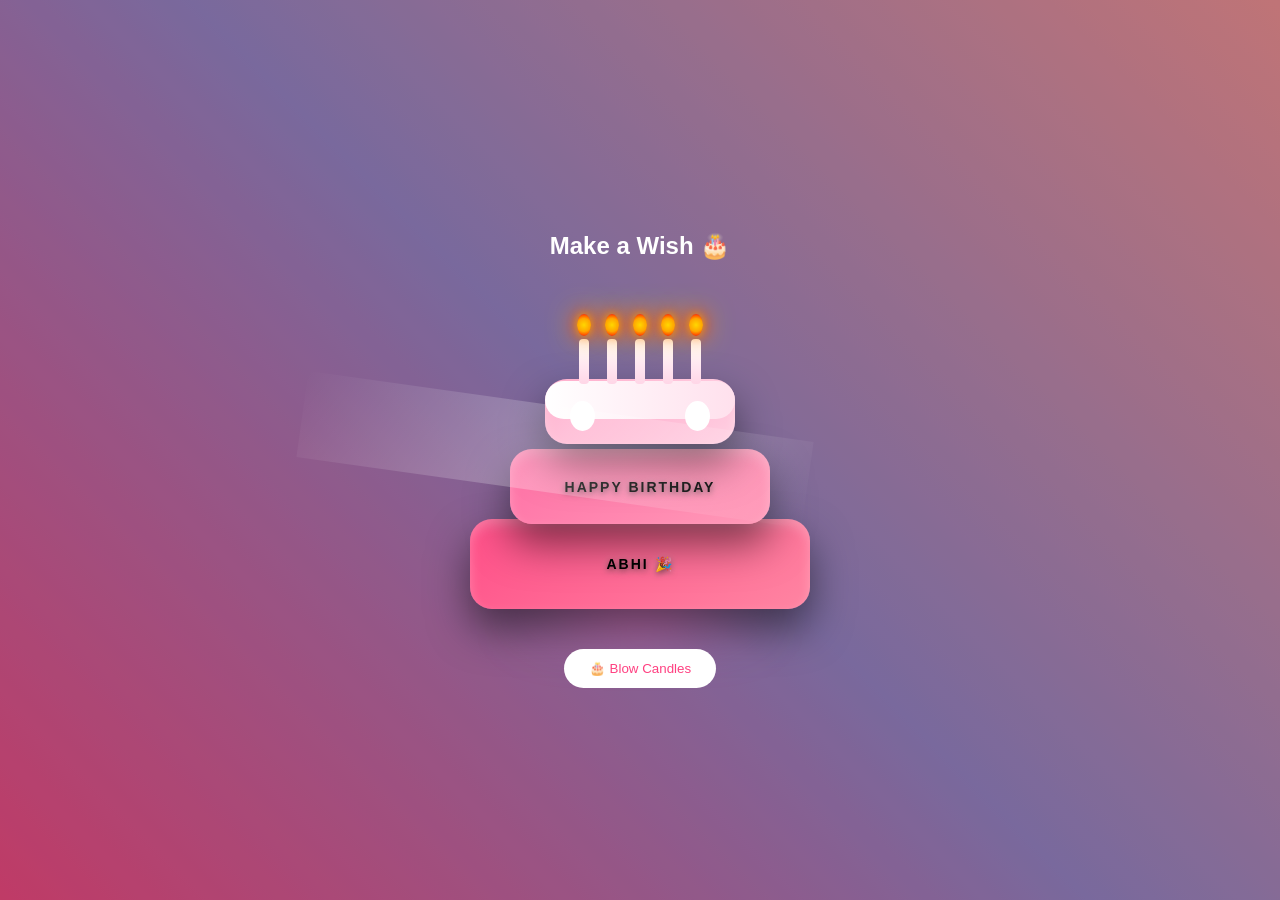
==== commit 8c89c202: "save5" ====
--- a/main.html
+++ b/main.html
@@ -11,18 +11,17 @@
 
 <!-- 🎂 CAKE SCREEN -->
 <section id="cake-screen" class="screen active">
-    <h1>Make a Wish 🎂</h1>
-<div class="cake">
+<h1 id="wish-title">Make a Wish 🎂</h1><div class="cake">
     <div class="layer bottom-layer">
         <span>ABHI 🎉</span>
     </div>
 
     <div class="layer middle-layer">
-        <span>BIRTHDAY</span>
+        <span> HAPPY BIRTHDAY</span>
     </div>
 
     <div class="layer top-layer">
-        <span>HAPPY</span>
+        <span></span>
     </div>
 
     <div class="icing"></div>
@@ -50,6 +49,13 @@
         </div>
 
         <p id="noMsg"></p>
+    </div>
+</section>
+<section id="no-screen" class="screen">
+    <div class="question-box no-box">
+        <h1 class="no-text">FAAAAAAAAAAAAAAA</h1>
+
+        <button onclick="showScreen('cake-screen')">Go Back 🎂</button>
     </div>
 </section>
 
--- a/main.css
+++ b/main.css
@@ -26,7 +26,8 @@
 #cake-screen,
 #question-screen,
 #boxes-screen,
-#view-screen {
+#view-screen
+#n0-screen {
     background: var(--main-gradient);
 }
 
@@ -399,8 +400,8 @@
 
 /* IMAGES */
 .gallery img {
-    width: 130px;
-    height: 170px;
+    width: 220px;
+    height: 180px;
     object-fit: cover;
 
     border-radius: 15px;
@@ -546,7 +547,7 @@
     font-weight: 700;
 
     color: black;
-    letter-spacing: 10px;
+    letter-spacing: 2px;
     white-space: nowrap;      /* prevents breaking */
     overflow: visible;        /* ensures no hiding */
 
@@ -641,9 +642,93 @@
     flex-direction: column;
     overflow: hidden;
     z-index: 1;
+
+    /* ✅ FORCE GRADIENT FOR ALL SCREENS */
+    background: var(--main-gradient);
 }
 
 .screen.active {
     display: flex;
     z-index: 10;
+}
+
+.no-text {
+    opacity: 0;
+    transform: scale(0.6);
+    filter: blur(10px);
+}
+
+/* sudden POP effect */
+.no-screen-active .no-text {
+    animation: popIn 0.5s ease forwards;
+}
+
+.no-text.delay {
+    animation-delay: 0.3s;
+}
+
+@keyframes popIn {
+    0% {
+        opacity: 0;
+        transform: scale(0.6);
+        filter: blur(10px);
+    }
+    70% {
+        opacity: 1;
+        transform: scale(1.1);
+        filter: blur(0);
+    }
+    100% {
+        opacity: 1;
+        transform: scale(1);
+        filter: blur(0);
+    }
+}
+
+.top-focus {
+    width: 160px;
+    height: 150px;
+
+    object-fit: cover;
+    object-position: top;
+
+    border-radius: 15px;
+
+    /* ❌ REMOVE transform from image */
+    transform: none;
+}
+
+.img-frame {
+    width: 160px;
+    height: 150px;
+    overflow: hidden;
+    border-radius: 15px;
+}
+
+/* smooth zoom effect */
+.img-frame img {
+    width: 100%;
+    height: 100%;
+    object-fit: cover;
+    object-position: top;
+    transition: transform 0.3s ease;
+}
+
+.img-frame:hover img {
+    transform: scale(1.1);
+}
+
+.glass-card input {
+    width: 80%;
+    padding: 10px;
+    margin: 8px 0;
+    border-radius: 12px;
+    border: none;
+    outline: none;
+    text-align: center;
+    font-size: 14px;
+}
+
+.glass-card button {
+    margin-top: 10px;
 }
